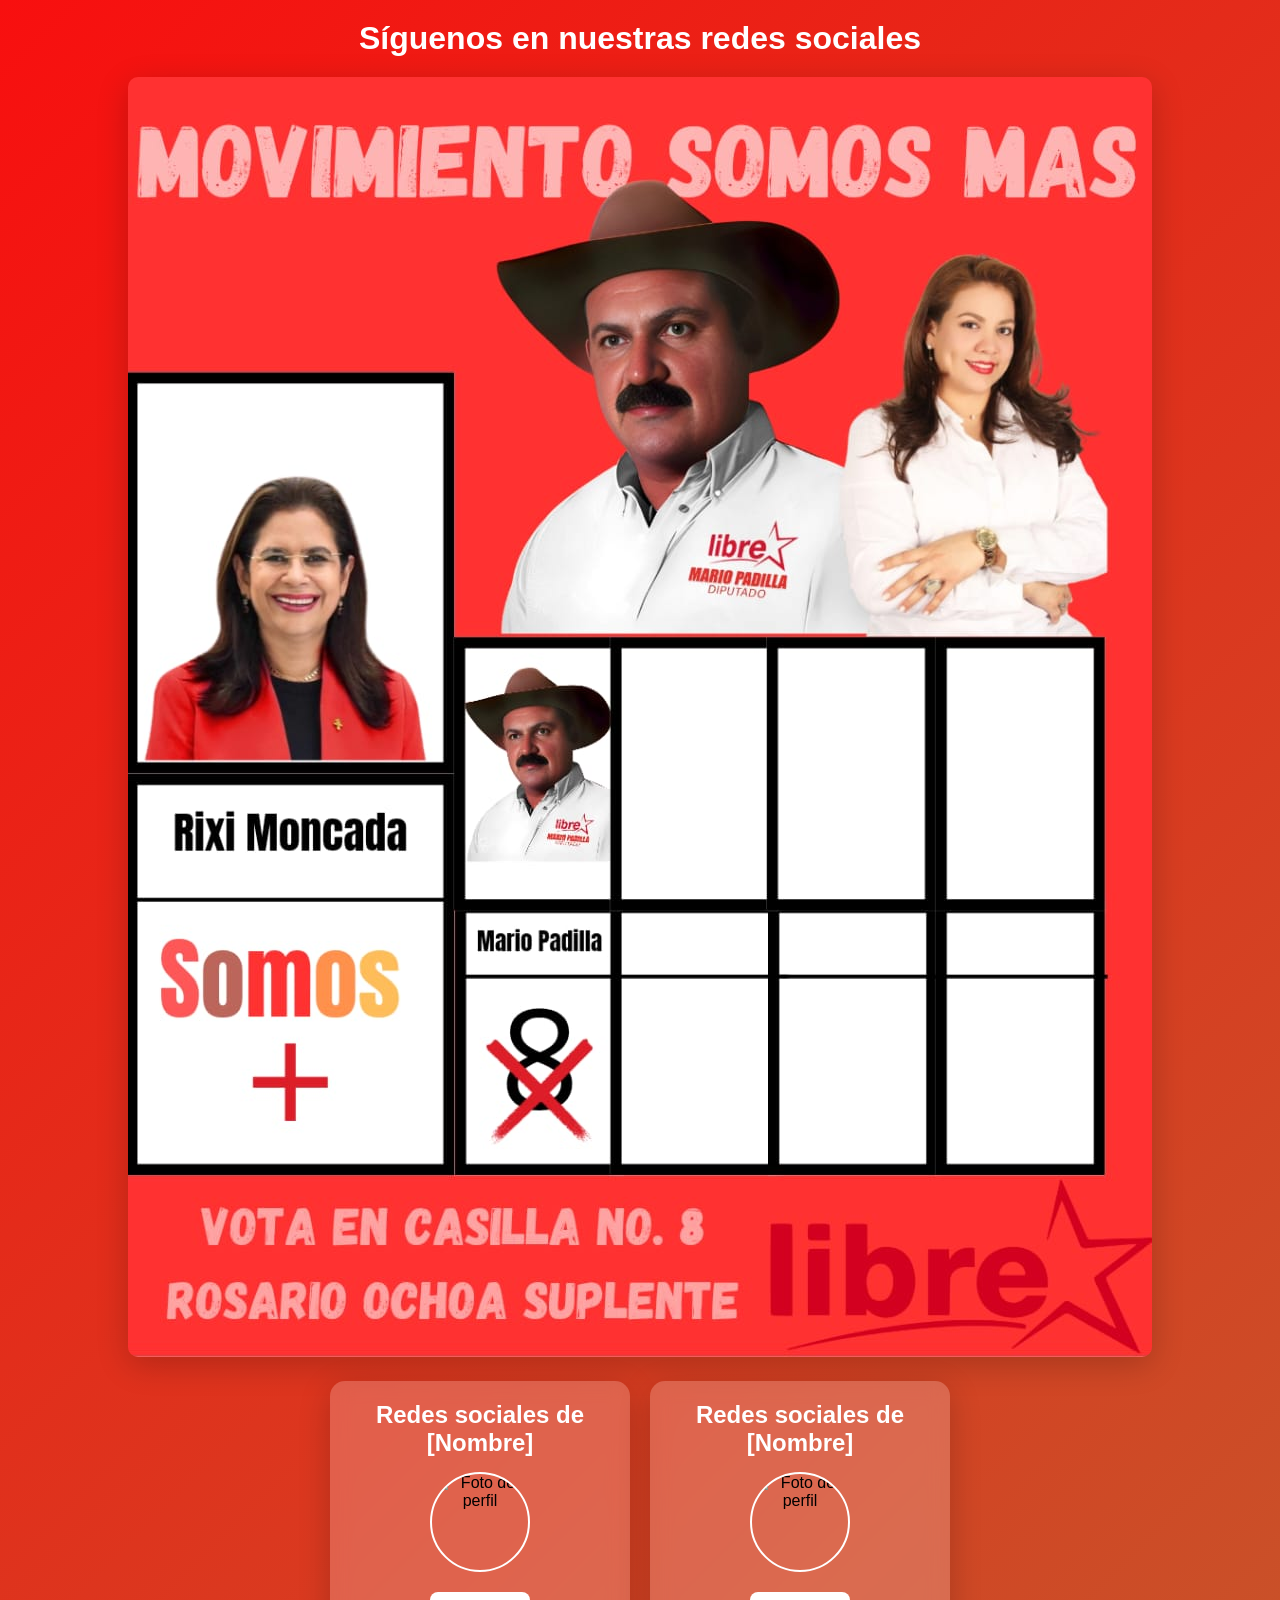
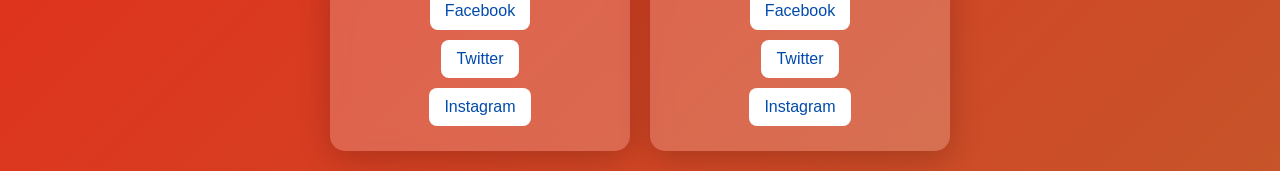
==== index.html @ 718ae9b9 "somos mas -card" ====
<!DOCTYPE html>
<html lang="en">
<head>
    <meta charset="UTF-8">
    <meta name="viewport" content="width=device-width, initial-scale=1.0">
    <title>Haz Clic y Súmate a Somos Más</title>
    <link rel="stylesheet" href="style.css">
</head>
<body>
    <h1>Síguenos en nuestras redes sociales</h1>
    <div class="header-image">
      <img src="Politica 1.jpg" alt="Imagen destacada">
    </div>
    <div class="container">
      <div class="card">
        <h2>Redes sociales de [Nombre]</h2>
        <img src="https://via.placeholder.com/100" alt="Foto de perfil">
        <a href="#">Facebook</a>
        <a href="#">Twitter</a>
        <a href="#">Instagram</a>
      </div>
      <div class="card">
        <h2>Redes sociales de [Nombre]</h2>
        <img src="https://via.placeholder.com/100" alt="Foto de perfil">
        <a href="#">Facebook</a>
        <a href="#">Twitter</a>
        <a href="#">Instagram</a>
</body>
</html>
---- style.css ----
* {
    margin: 0;
    padding: 0;
    box-sizing: border-box;
  }

  body {
    font-family: Arial, sans-serif;
    background: linear-gradient(135deg, #f80f0f, #c7542a);
    min-height: 100vh;
    display: flex;
    flex-direction: column;
    align-items: center;
    justify-content: center;
    padding: 20px;
  }

  h1 {
    color: white;
    text-align: center;
    margin-bottom: 20px;
  }

  .header-image {
    margin-bottom: 20px;
  }

  .header-image img {
    max-width: 100%;
    height: auto;
    border-radius: 10px;
    box-shadow: 0 8px 32px rgba(0, 0, 0, 0.2);
  }

  .container {
    display: flex;
    flex-wrap: wrap;
    gap: 20px;
    justify-content: center;
    width: 100%;
  }

  .card {
    background: rgba(255, 255, 255, 0.2);
    backdrop-filter: blur(10px);
    border-radius: 15px;
    padding: 20px;
    width: 300px;
    display: flex;
    flex-direction: column;
    align-items: center;
    text-align: center;
    box-shadow: 0 8px 32px rgba(0, 0, 0, 0.2);
  }

  .card h2 {
    margin-bottom: 15px;
    color: white;
  }

  .card img {
    width: 100px;
    height: 100px;
    border-radius: 50%;
    margin-bottom: 15px;
    border: 2px solid white;
  }

  .card a {
    text-decoration: none;
    color: #004aad;
    background: white;
    padding: 10px 15px;
    margin: 5px 0;
    border-radius: 8px;
    transition: all 0.3s ease;
  }

  .card a:hover {
    background: #004aad;
    color: white;
  }

  @media (max-width: 768px) {
    .container {
      flex-direction: column;
      align-items: center;
    }

    .card {
      width: 90%;
    }
  }
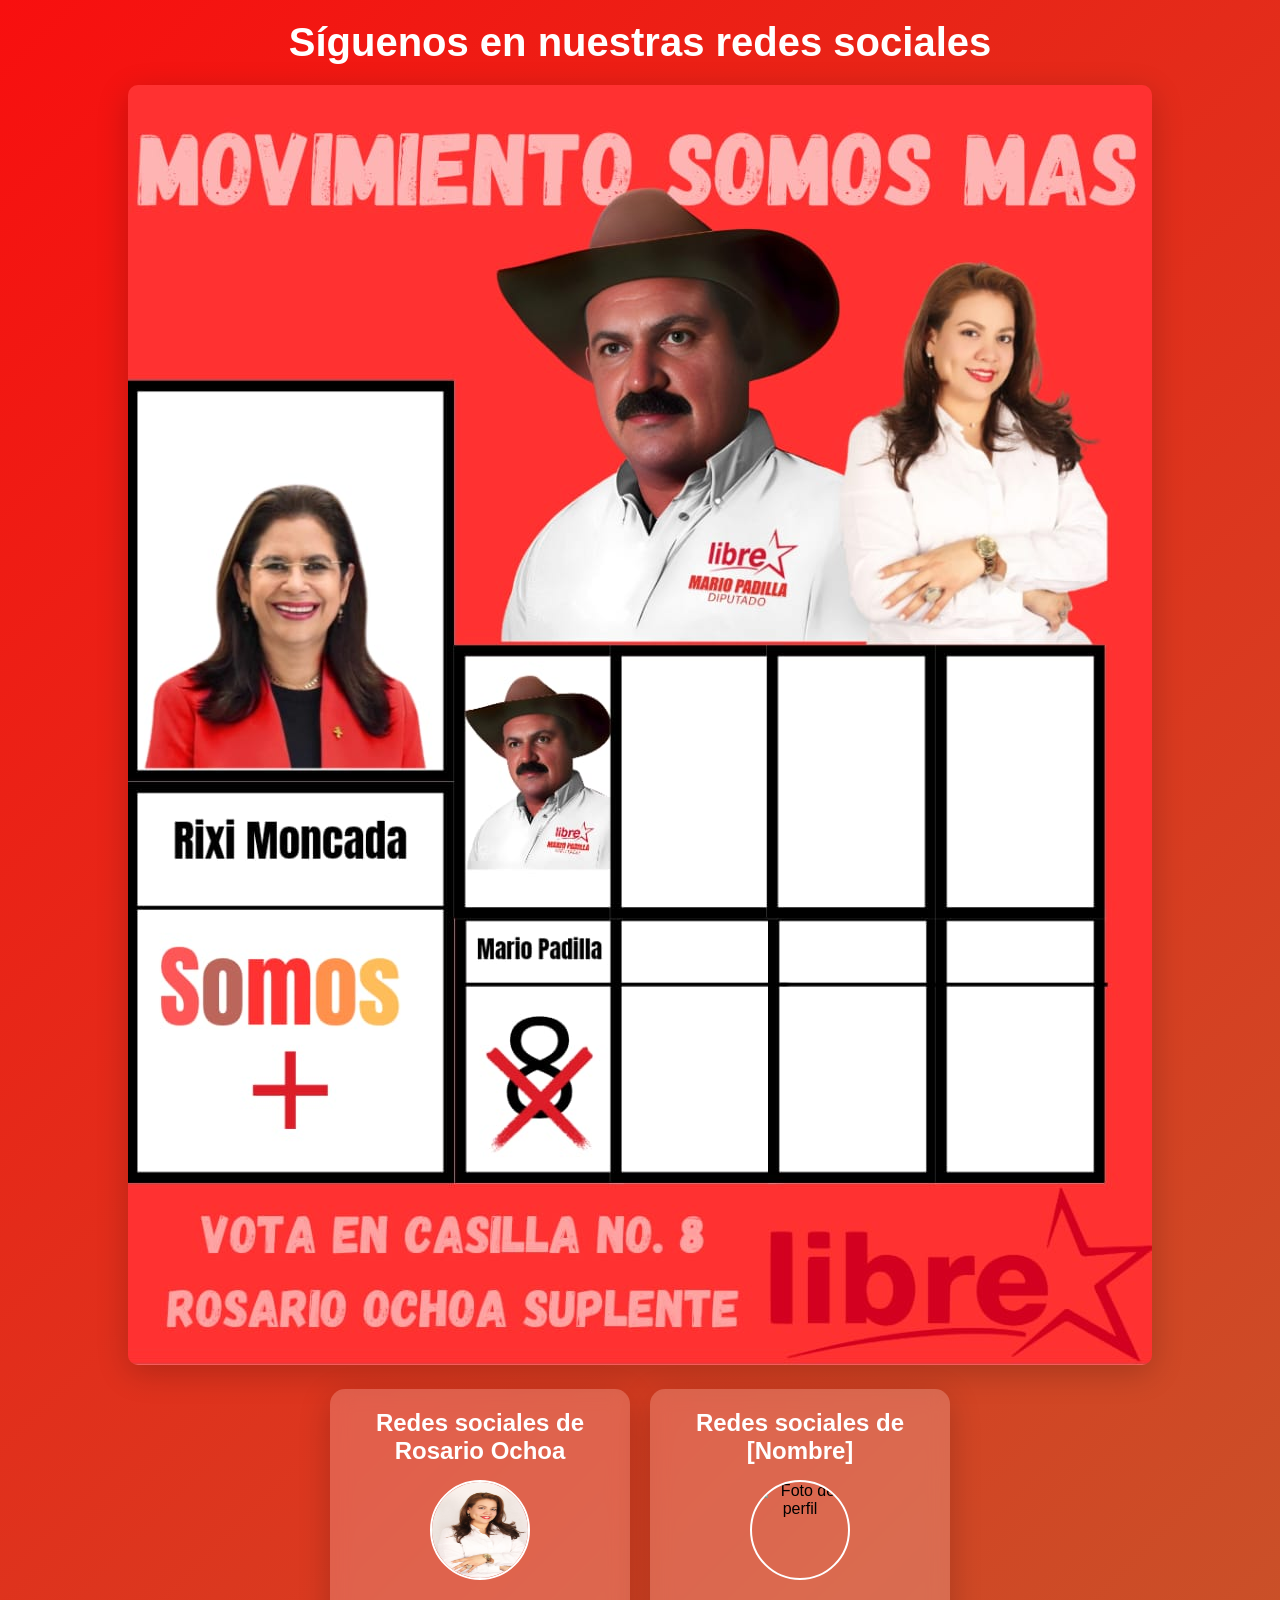
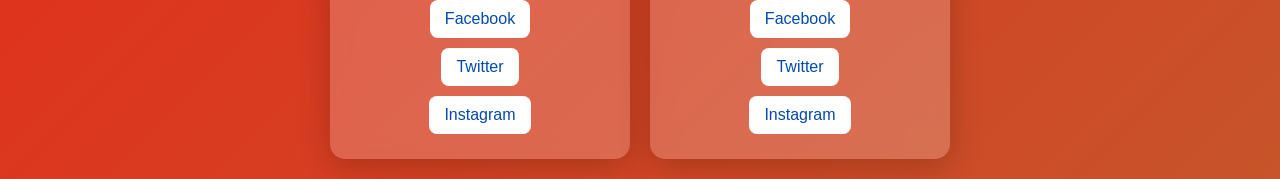
==== commit a7d7667d: "somos mas 4-card" ====
--- a/index.html
+++ b/index.html
@@ -13,8 +13,8 @@
     </div>
     <div class="container">
       <div class="card">
-        <h2>Redes sociales de [Nombre]</h2>
-        <img src="https://via.placeholder.com/100" alt="Foto de perfil">
+        <h2>Redes sociales de Rosario Ochoa </h2>
+        <img src="politica2.jpg" alt="Foto de perfil">
         <a href="#">Facebook</a>
         <a href="#">Twitter</a>
         <a href="#">Instagram</a>
--- a/style.css
+++ b/style.css
@@ -19,6 +19,20 @@
     color: white;
     text-align: center;
     margin-bottom: 20px;
+    font-family: 'Poppins', sans-serif;
+    font-size: 2.5rem;
+    animation: pulse 2s infinite;
+  }
+
+  @keyframes pulse {
+    0%, 100% {
+      transform: scale(1);
+      text-shadow: 0 0 5px rgba(255, 0, 0, 0.8), 0 0 15px rgba(255, 0, 0, 0.6);
+    }
+    50% {
+      transform: scale(1.1);
+      text-shadow: 0 0 10px rgba(255, 0, 0, 1), 0 0 25px rgba(255, 0, 0, 0.8);
+    }
   }
 
   .header-image {
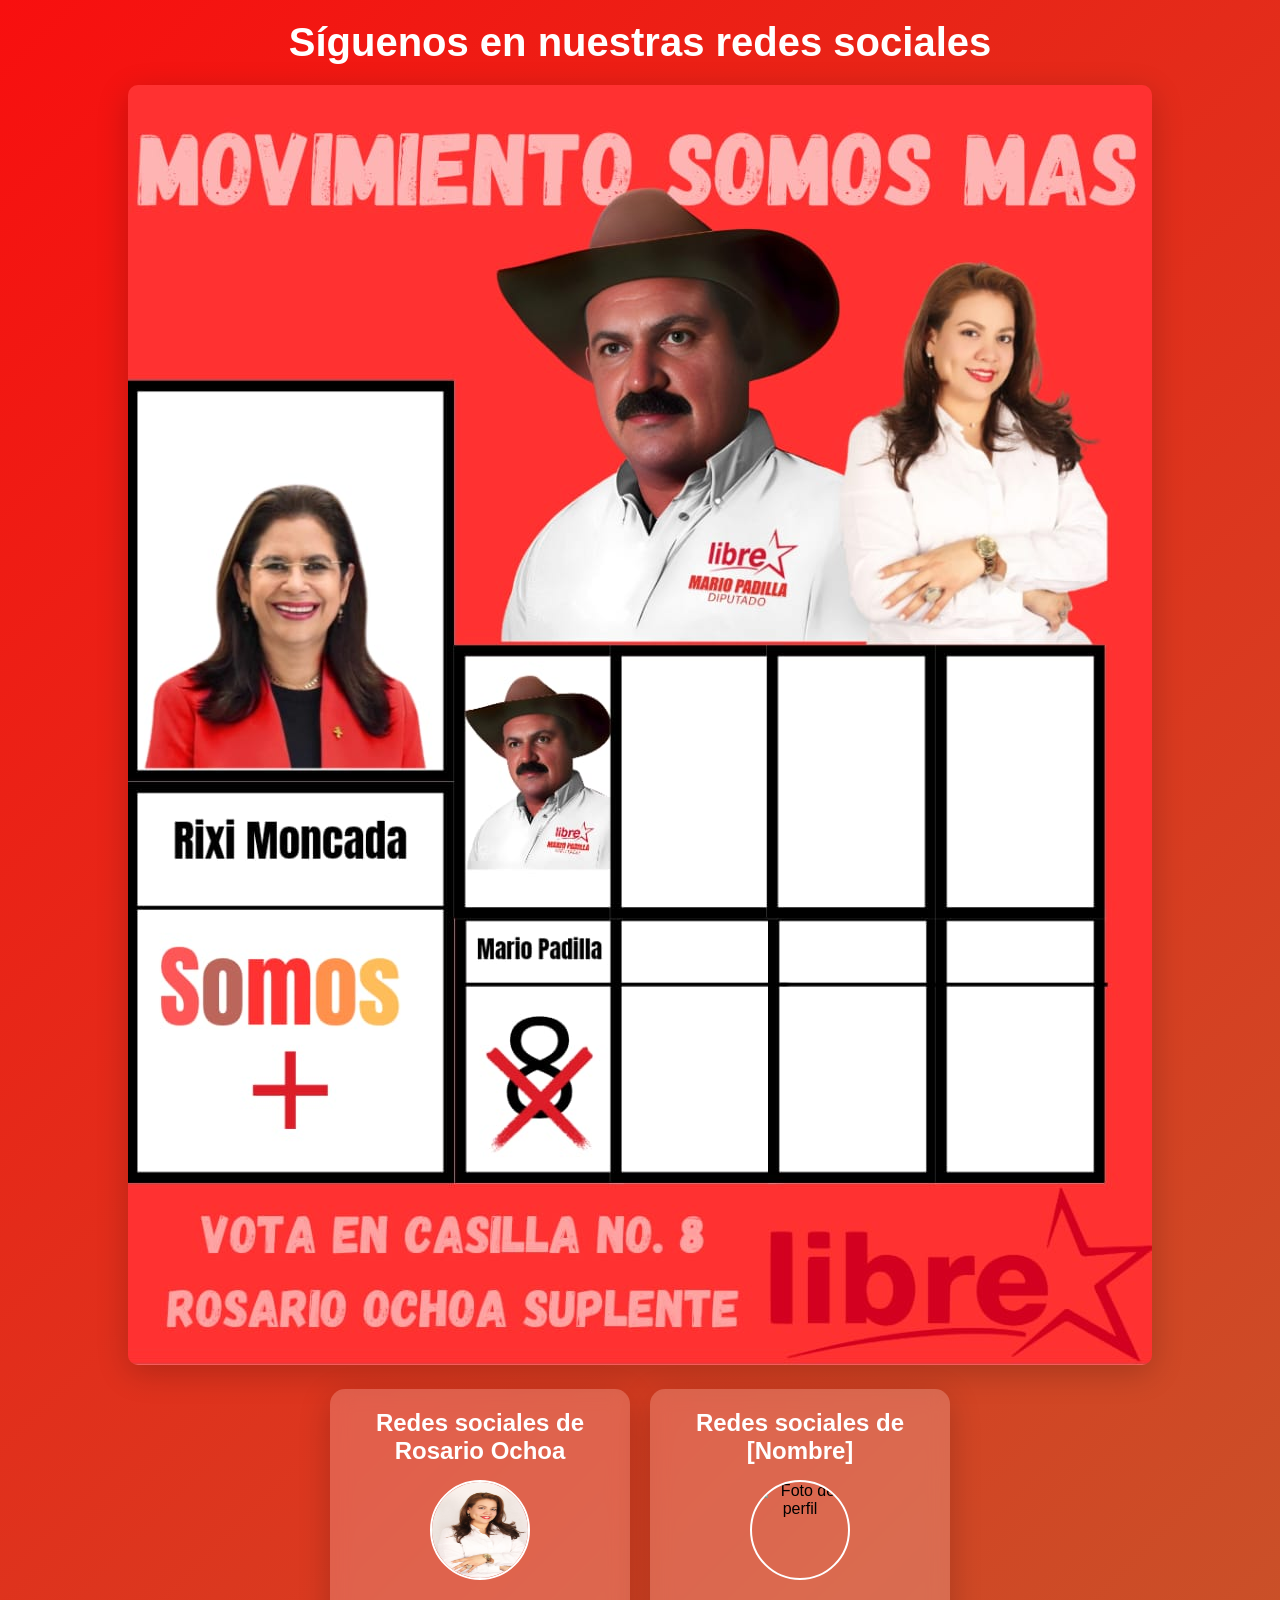
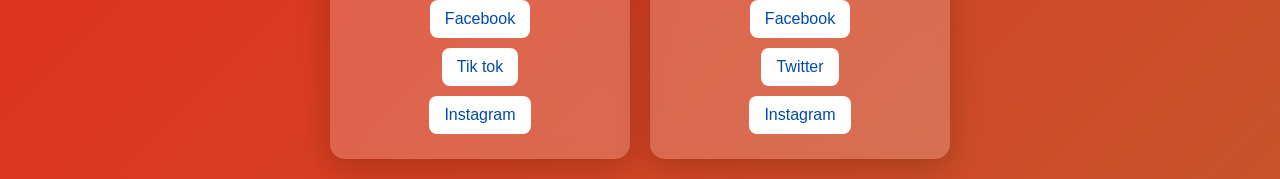
==== commit e76fc274: "somos mas 5-card" ====
--- a/index.html
+++ b/index.html
@@ -15,9 +15,9 @@
       <div class="card">
         <h2>Redes sociales de Rosario Ochoa </h2>
         <img src="politica2.jpg" alt="Foto de perfil">
-        <a href="#">Facebook</a>
-        <a href="#">Twitter</a>
-        <a href="#">Instagram</a>
+        <a href="https://www.facebook.com/share/15btuxCnHK/">Facebook</a>
+        <a href="https://www.tiktok.com/@rosarioochoalider?_t=ZM-8tJup1QFhAb&_r=1">Tik tok</a>
+        <a href="https://www.instagram.com/p/DFJkO_ev_pI/?igsh=MTRrbTZ0cGxzMm9jbw==">Instagram</a>
       </div>
       <div class="card">
         <h2>Redes sociales de [Nombre]</h2>
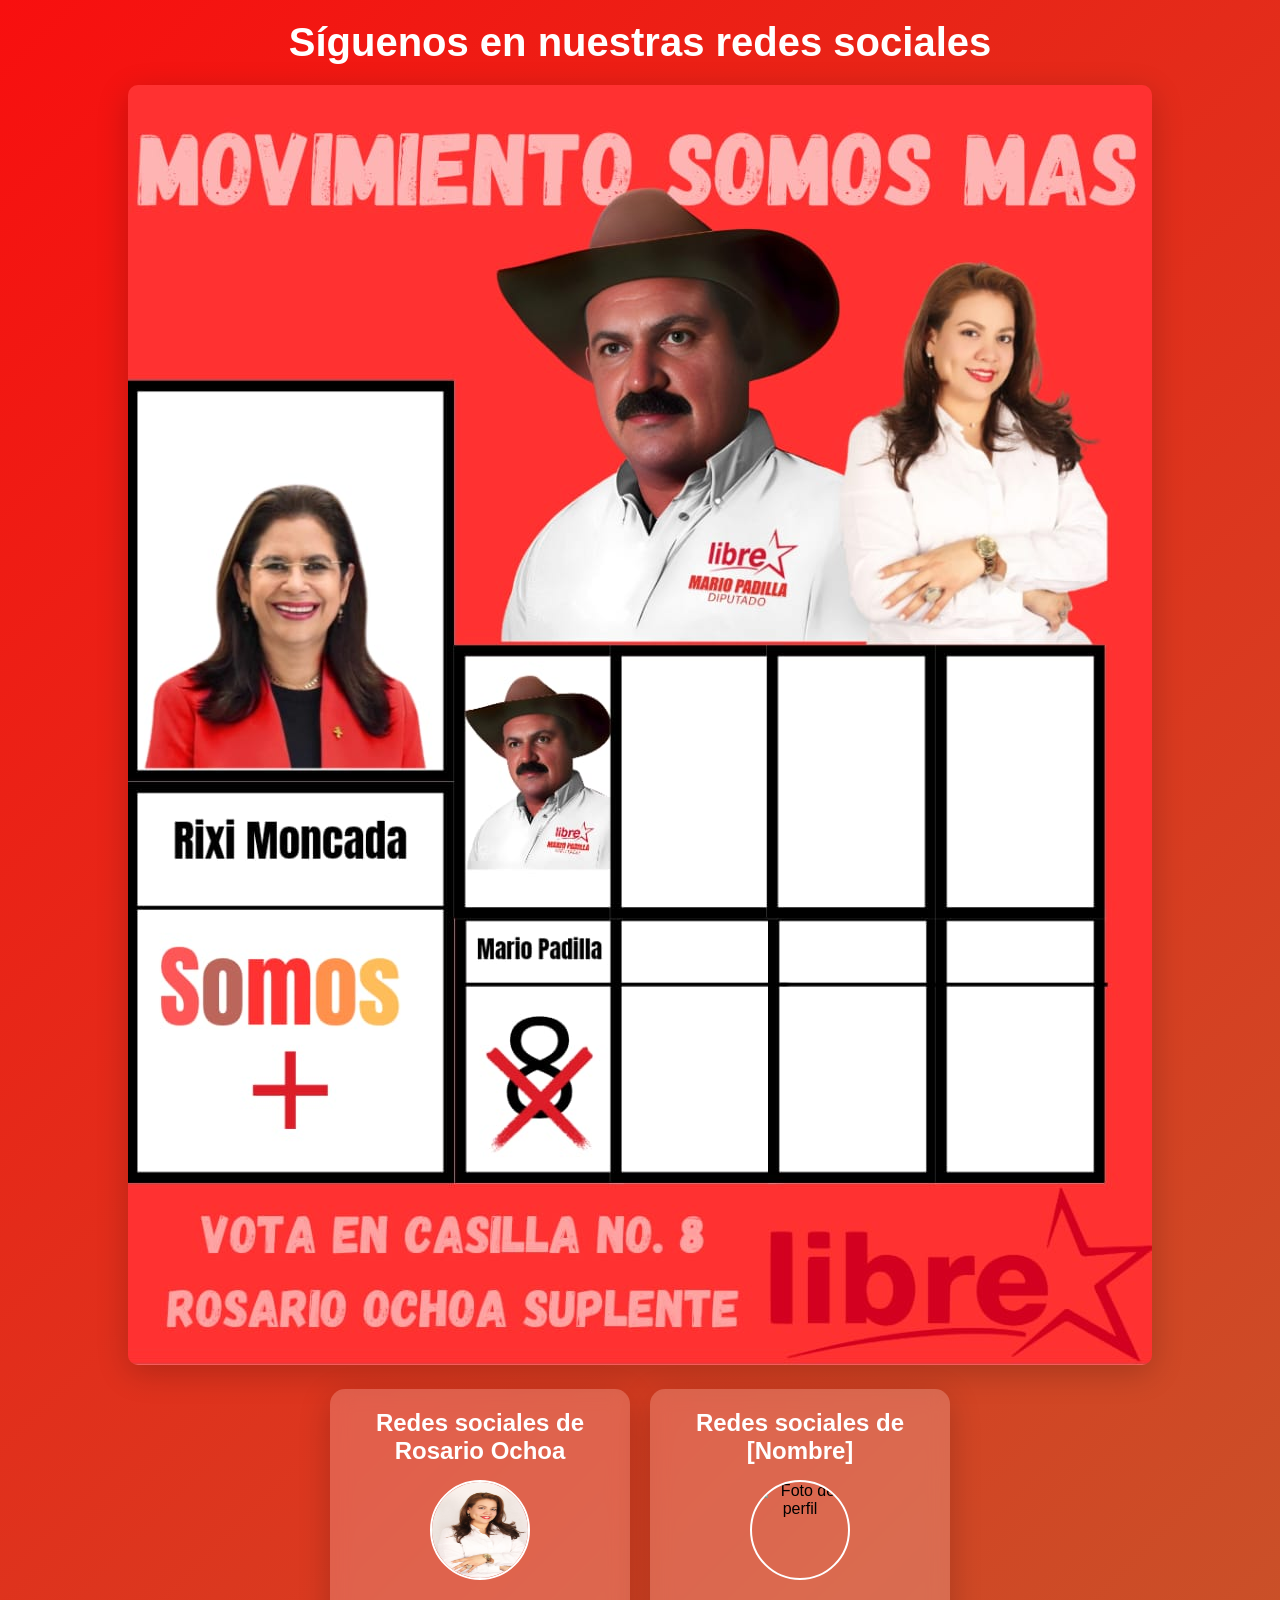
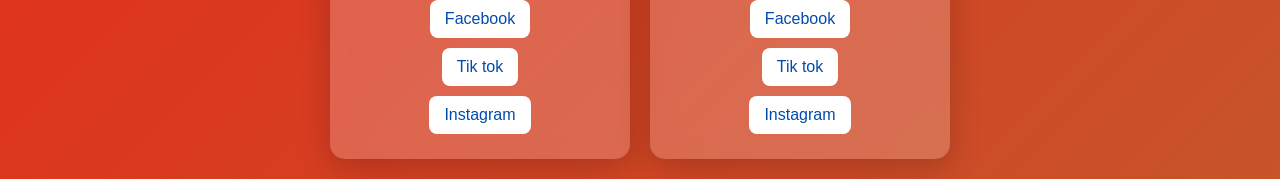
==== commit 04710b83: "somos mas-card" ====
--- a/index.html
+++ b/index.html
@@ -23,7 +23,7 @@
         <h2>Redes sociales de [Nombre]</h2>
         <img src="https://via.placeholder.com/100" alt="Foto de perfil">
         <a href="#">Facebook</a>
-        <a href="#">Twitter</a>
+        <a href="#">Tik tok</a>
         <a href="#">Instagram</a>
 </body>
 </html>
